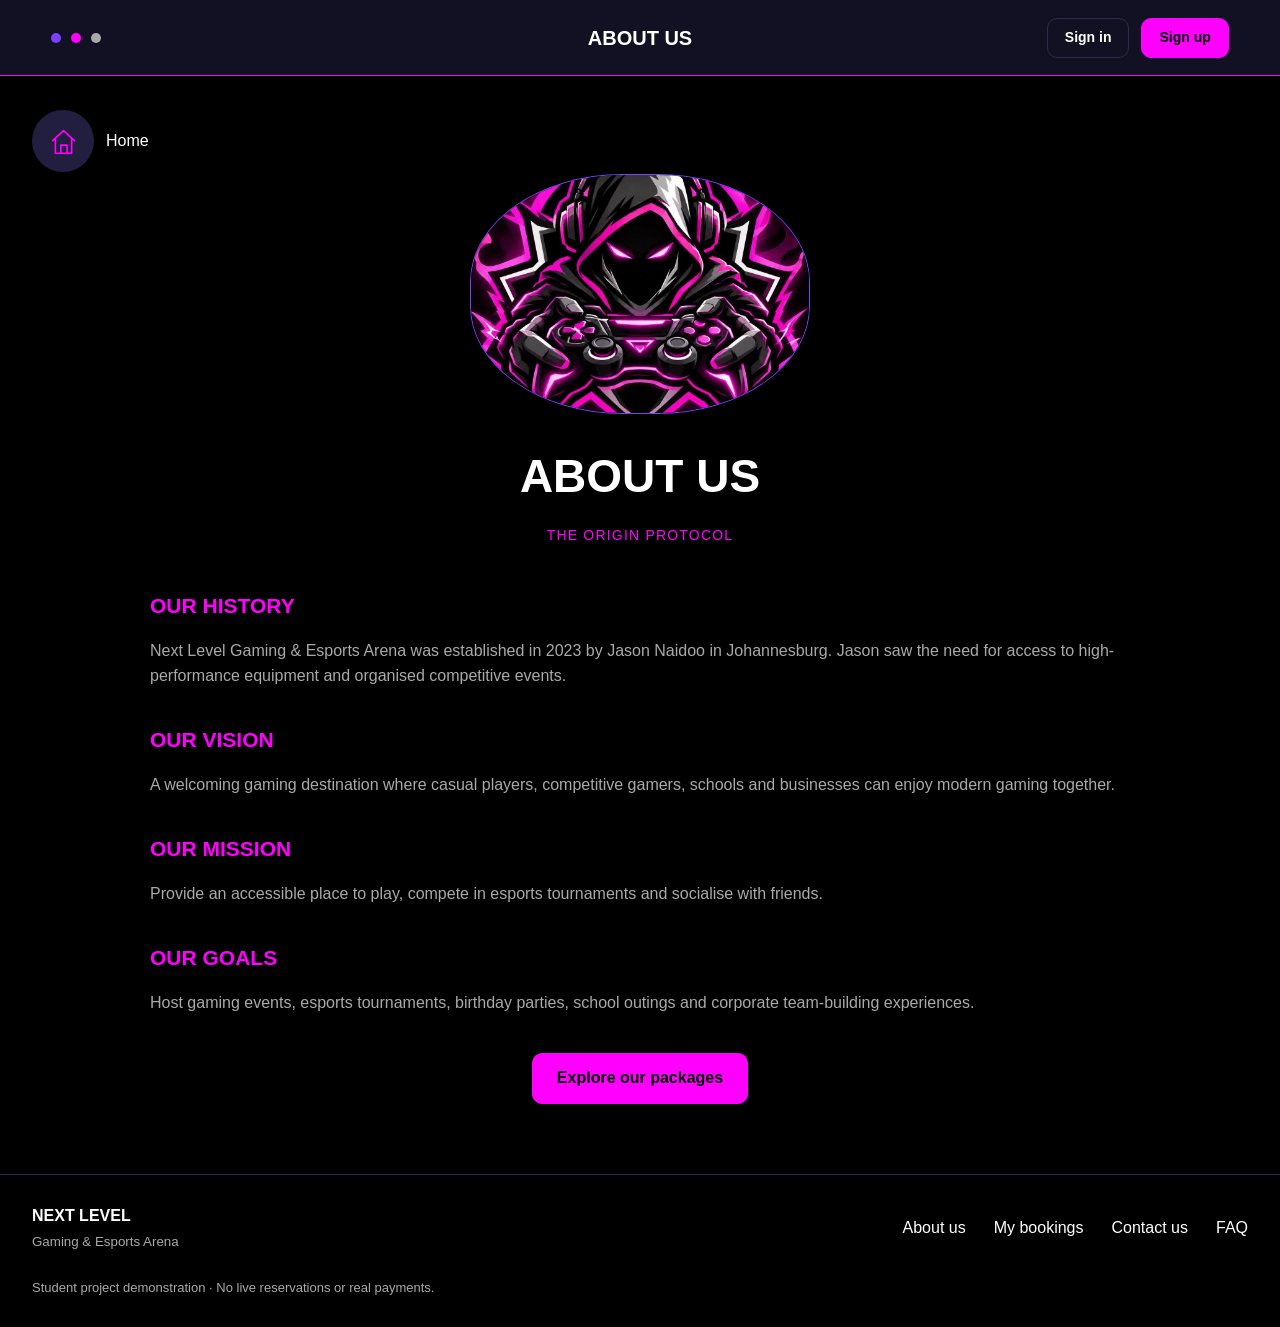
==== about.html @ 3601f0f4 "Laid a foundation for the website." ====
<!doctype html>
<html lang="en"><head><meta charset="utf-8"><meta name="viewport" content="width=device-width,initial-scale=1"><meta name="description" content="Next Level Gaming and Esports Arena in Johannesburg. Browse packages and calculate a booking quotation."><meta name="theme-color" content="#000000"><title>About us | Next Level</title><link rel="icon" href="assets/images/logo.jpg"><link rel="stylesheet" href="assets/css/style.css"><script src="assets/js/data.js" defer></script><script src="assets/js/app.js" defer></script></head>
<body data-page="about" data-protected="false"><a class="skip" href="#main">Skip to content</a><header class="topbar"><a href="index.html" aria-label="Next Level overview" class="dots"><i></i><i></i><i></i></a><div class="page-label">About us</div><div class="top-actions" id="account-nav"><a class="btn small" href="account.html#signin">Sign in</a><a class="btn primary small" href="account.html#signup">Sign up</a></div></header><noscript><div class="noscript">Enable JavaScript for the demo account, booking forms and calculator. You can still browse the information pages.</div></noscript><main id="main" class="page"><a class="back" href="home.html"><span class="circle"><svg class="icon" viewBox="0 0 32 32" aria-hidden="true"><path d="M4 15 L16 4 L28 15 M7 13 V29 H25 V13 M13 29 V20 H20 V29"/></svg></span><span>Home</span></a><img class="about-logo" src="assets/images/logo.jpg" alt="Next Level gamer emblem"><div class="heading"><h1>ABOUT US</h1><p class="eyebrow">The origin protocol</p></div><article class="about-copy"><section><h2>Our history</h2><p>Next Level Gaming &amp; Esports Arena was established in 2023 by Jason Naidoo in Johannesburg. Jason saw the need for access to high-performance equipment and organised competitive events.</p></section><section><h2>Our vision</h2><p>A welcoming gaming destination where casual players, competitive gamers, schools and businesses can enjoy modern gaming together.</p></section><section><h2>Our mission</h2><p>Provide an accessible place to play, compete in esports tournaments and socialise with friends.</p></section><section><h2>Our goals</h2><p>Host gaming events, esports tournaments, birthday parties, school outings and corporate team-building experiences.</p></section><div class="center"><a class="btn primary" href="plans.html">Explore our packages</a></div></article></main><footer class="footer"><a href="index.html"><strong>NEXT LEVEL</strong><small>Gaming &amp; Esports Arena</small></a><nav aria-label="Footer navigation"><a href="about.html">About us</a><a href="my-bookings.html">My bookings</a><a href="contact.html">Contact us</a><a href="faq.html">FAQ</a></nav><p class="footer-note">Student project demonstration · No live reservations or real payments.</p></footer></body></html>
---- assets/css/style.css ----
/* Next Level: the shared theme for all twelve website pages. */
:root{color-scheme:dark;--black:#000;--panel:#121124;--raised:#211e40;--line:#33264f;--grey:#a9a9a9;--white:#fff;--magenta:#f0f;--purple:#7842ff;--error:#ff8ea8}*{box-sizing:border-box}body{margin:0;background:var(--black);color:var(--white);font:16px/1.6 Arial,Helvetica,sans-serif}a{color:inherit;text-decoration:none}button,input,select,textarea{font:inherit}button,a,input,select,summary{touch-action:manipulation}button,summary{cursor:pointer}button:disabled{opacity:.45;cursor:not-allowed}a:focus-visible,button:focus-visible,input:focus-visible,select:focus-visible,textarea:focus-visible,summary:focus-visible{outline:3px solid var(--magenta);outline-offset:4px}img{display:block;max-width:100%}h1,h2,h3{line-height:1.2;margin:0 0 20px}h1{font-size:clamp(28px,3.6vw,46px)}h2{font-size:28px}h3{font-size:22px}p{color:var(--grey);margin:0 0 22px}ul{padding-left:22px;color:var(--grey)}.skip{position:absolute;left:10px;top:-90px;z-index:100;background:var(--magenta);color:black;padding:12px}.skip:focus{top:5px}.topbar{min-height:76px;padding:15px 4%;background:var(--panel);border-bottom:1px solid var(--magenta);display:grid;grid-template-columns:1fr auto 1fr;align-items:center;gap:20px}.dots{display:flex;gap:10px}.dots i{height:10px;width:10px;border-radius:50%;background:var(--purple)}.dots i:nth-child(2){background:var(--magenta)}.dots i:nth-child(3){background:var(--grey)}.page-label{font-size:20px;font-weight:bold;text-transform:uppercase;text-align:center}.top-actions{display:flex;justify-content:flex-end;align-items:center;gap:12px}.btn{display:inline-flex;align-items:center;justify-content:center;gap:10px;border:1px solid var(--line);border-radius:10px;padding:13px 24px;background:var(--panel);color:white;font-weight:bold;text-align:center;line-height:1.4;min-height:48px}.btn:hover{border-color:var(--magenta);background:var(--raised)}.primary{background:var(--magenta);color:#000;border-color:var(--magenta)}.primary:hover{background:#ff6aff;color:black}.small{font-size:14px;padding:9px 17px;min-height:40px}.text-link{color:var(--magenta);text-decoration:underline;text-underline-offset:4px}.page{max-width:1280px;margin:auto;padding:34px 32px 70px;min-height:70vh}.back{display:inline-flex;align-items:center;gap:12px;margin:0 0 32px}.circle{display:inline-grid;place-items:center;width:62px;height:62px;border-radius:50%;background:var(--raised);color:var(--magenta)}.icon{width:29px;height:29px;fill:none;stroke:currentColor;stroke-width:1.8;stroke-linecap:round;stroke-linejoin:round;flex-shrink:0}.heading{text-align:center;margin:20px auto 46px;max-width:850px}.eyebrow{text-transform:uppercase;letter-spacing:1.2px;color:var(--magenta);font-size:14px}.hero{position:relative;height:340px;display:grid;place-items:center;overflow:hidden;border:1px solid var(--purple);border-radius:14px;margin:15px 0 56px}.hero>img{position:absolute;inset:0;width:100%;height:100%;object-fit:cover}.hero-content{position:relative;background:rgba(0,0,0,.89);border:1px solid var(--purple);border-radius:10px;text-align:center;padding:25px 42px;max-width:90%}.hero-content h1{font-size:48px;margin-bottom:5px}.hero-content .eyebrow{font-size:20px}.overview-copy{display:grid;grid-template-columns:1.7fr 1fr;gap:70px}.overview-copy h2{font-size:36px}.stack{display:grid;gap:18px}.panel{background:var(--panel);border:1px solid var(--line);border-radius:10px;padding:26px}.panel p:last-child{margin-bottom:0}.panel h3{margin-bottom:9px}.footer{max-width:1280px;margin:0 auto;padding:28px 32px;border-top:1px solid var(--line);display:flex;justify-content:space-between;gap:24px;flex-wrap:wrap}.footer strong{display:block}.footer small{color:var(--grey)}.footer nav{display:flex;align-items:center;gap:28px;flex-wrap:wrap}.footer-note{width:100%;font-size:13px;color:var(--grey);margin:0}.logo-banner{display:flex;align-items:center;gap:55px;background:var(--panel);border:1px solid var(--purple);padding:25px 45px;border-radius:14px;margin:15px 0 44px}.logo-banner img{width:220px;border-radius:14px}.logo-banner h1{font-size:60px;margin-bottom:10px}.logo-banner h2{color:var(--magenta);font-size:29px}.home-nav{display:grid;grid-template-columns:repeat(4,1fr);text-align:center;gap:24px;margin:45px 0}.home-nav a{padding:10px;border-radius:10px}.home-nav a:hover{background:var(--panel)}.home-nav .circle{width:78px;height:78px;margin-bottom:18px}.home-nav h3{margin-bottom:8px}.home-nav p{font-size:14px}.plans-link{display:block;text-align:center;border-top:1px solid var(--line);padding:36px 15px}.plans-link .circle{margin-bottom:20px}.venue-feature{display:grid;grid-template-columns:1fr 1.2fr;gap:55px;align-items:center;margin:30px 0 60px}.photo{width:100%;aspect-ratio:1.85;object-fit:cover;border:1px solid var(--purple);border-radius:14px}.bottom-links{display:flex;justify-content:space-between;gap:25px;padding:28px 5%}.bottom-links a{display:flex;align-items:center;gap:20px;font-size:23px;font-weight:bold}.about-logo{width:340px;height:240px;object-fit:cover;border-radius:45%;margin:-30px auto 35px;border:1px solid var(--purple)}.about-copy{max-width:980px;margin:auto}.about-copy section{margin:38px 0}.about-copy h2{font-size:21px;color:var(--magenta);text-transform:uppercase}.center{text-align:center}.wide-btn{min-width:300px;margin:25px auto}.auth-card{max-width:840px;margin:0 auto 35px}.tabs{display:flex;gap:10px;margin:0 0 30px}.tabs button{flex:1;background:var(--panel);border:1px solid var(--line);color:var(--grey);padding:14px;border-radius:8px}.tabs button[aria-selected=true]{background:var(--raised);border-color:var(--magenta);color:white}.field{margin-bottom:24px}label,.field-label{display:block;font-size:14px;color:var(--grey);font-weight:bold;margin-bottom:8px}input,select,textarea{display:block;width:100%;border:1px solid var(--line);background:var(--panel);color:white;border-radius:8px;padding:14px 17px;min-height:52px}input[aria-invalid=true],select[aria-invalid=true]{border-color:var(--error)}.help{font-size:13px;color:var(--grey);margin:8px 0 20px}.error{color:var(--error);font-size:14px;margin:5px 0 0}.notice{padding:14px 18px;border-left:3px solid var(--purple);background:var(--panel);color:#c2bdd1;font-size:14px;margin:20px 0}.form-grid{display:grid;grid-template-columns:1fr 1fr;gap:0 32px}.gallery{display:grid;grid-template-columns:1fr 1fr;gap:55px 45px;margin:25px 0}.gallery article{min-width:0}.gallery .photo{aspect-ratio:1.85}.card-body{background:var(--panel);border:1px solid var(--line);border-radius:10px;padding:26px;margin-top:16px}.price{font-size:28px;font-weight:bold;color:var(--magenta);margin-bottom:15px}.catalogue-switch{display:flex;gap:20px;justify-content:center;flex-wrap:wrap;margin-bottom:30px}.catalogue-title{border-bottom:1px solid var(--line);padding:20px 0;scroll-margin-top:20px}.gallery details{margin:18px 0}.gallery summary{color:var(--magenta)}.venue-card{text-align:center}.venue-card h2{font-size:24px;margin-top:22px}.booking-form{max-width:1000px;margin:auto}.booking-form .field{margin:34px 0}.booking-form select{min-height:68px}.fee-heading{display:grid;grid-template-columns:1fr 1fr 1fr;align-items:start}.fee-heading img{width:98px;border-radius:12px}.fee-heading .back{justify-self:center;white-space:nowrap}.fee-form{margin:30px 0}.selection-list{padding:0;border:0;margin:15px 0 25px}.selection-list legend{font-size:22px;font-weight:bold;margin-bottom:20px}.choice{display:flex;align-items:center;gap:16px;background:var(--panel);border:1px solid var(--line);border-radius:8px;padding:14px 18px;margin-bottom:10px;color:white;font-size:16px;font-weight:normal}.choice input{width:22px;min-height:22px;height:22px;padding:0;accent-color:var(--magenta);flex:0 0 22px}.choice .item-price{color:var(--magenta);font-weight:bold;margin-left:auto;white-space:nowrap}.discounts{display:grid;grid-template-columns:repeat(4,1fr);background:var(--raised);border-radius:10px;margin:35px 0;overflow:hidden}.discounts div{padding:20px}.discounts .selected{box-shadow:inset 0 -3px var(--magenta)}.discounts small{display:block;color:var(--grey)}.table-wrap{overflow-x:auto;margin:25px 0}table{border-collapse:collapse;width:100%;background:var(--panel)}th,td{text-align:left;padding:17px 22px;border-bottom:1px solid var(--line)}th{background:var(--raised)}th:last-child,td:last-child{text-align:right;white-space:nowrap}.total th,.total td{background:var(--raised);font-weight:bold}.total td{color:var(--magenta);font-size:23px}.checkout-actions{display:flex;justify-content:center;gap:18px;flex-wrap:wrap}.confirmation{max-width:760px;margin:75px auto;text-align:center}.confirmation .circle{width:95px;height:95px;margin-bottom:35px}.confirmation h1{margin-bottom:20px}.return-panel{margin:70px auto 20px;background:var(--panel);border:1px solid var(--line);padding:45px;border-radius:15px}.return-panel .circle{display:grid;margin:0 auto 24px}.booking-list{display:grid;grid-template-columns:1fr 1fr;gap:30px;margin:25px 0}.record{background:var(--panel);border:1px solid var(--line);padding:28px;border-radius:10px}.record dl{margin-bottom:0}.record dl div{display:flex;justify-content:space-between;gap:24px;border-bottom:1px solid var(--line);padding:14px 0}.record dt{color:var(--grey)}.record dd{text-align:right;margin:0;overflow-wrap:anywhere}.empty{text-align:center;padding:70px 25px;background:var(--panel);border-radius:10px}.contact-layout{display:grid;grid-template-columns:280px 1fr;min-height:1000px;max-width:1280px;margin:auto}.contact-rail{background:var(--raised);padding:38px 30px}.contact-rail h2{margin-top:110px}.contact-content{padding:45px 65px}.contact-detail{margin:32px 0}.contact-detail h2{color:var(--magenta);font-size:16px}.map-placeholder{border:1px solid var(--purple);background:var(--panel);padding:70px 30px;text-align:center;border-radius:12px;margin:35px 0}.map-placeholder .icon{color:var(--magenta);height:56px;width:56px;margin-bottom:18px}.faq{max-width:980px;margin:auto}.faq details{border-bottom:1px solid var(--line);padding:24px 0}.faq summary{font-size:22px;font-weight:bold}.faq details p{margin:20px 0 0}.status{color:var(--magenta);font-size:14px}.no-margin{margin:0}.noscript{display:block;background:#30203d;padding:20px;text-align:center} [hidden]{display:none!important}@media(max-width:850px){.topbar{grid-template-columns:1fr auto}.page-label{grid-column:1/-1;grid-row:2}.top-actions{grid-column:2;grid-row:1}.overview-copy{gap:30px}.logo-banner{gap:25px;padding:25px}.logo-banner img{width:150px}.logo-banner h1{font-size:42px}.logo-banner h2{font-size:22px}.gallery{gap:30px}.venue-feature{gap:30px}.contact-layout{grid-template-columns:220px 1fr}.contact-content{padding:30px}.record dl div{display:block}.record dd{text-align:left;margin-top:8px}}@media(max-width:600px){.page{padding:25px 20px 45px}.topbar{padding-inline:20px}.hero{height:310px}.hero-content{padding:24px 18px}.hero-content h1{font-size:38px}.hero-content .eyebrow{font-size:16px}.overview-copy,.venue-feature,.gallery,.booking-list,.form-grid{grid-template-columns:1fr}.logo-banner{flex-direction:column;text-align:center}.logo-banner img{width:170px}.logo-banner h1{font-size:42px}.home-nav{grid-template-columns:1fr 1fr;gap:15px}.home-nav h3{font-size:21px}.bottom-links{padding:10px 0;gap:15px}.bottom-links a{font-size:18px;gap:10px}.bottom-links .circle{width:45px;height:45px}.about-logo{max-width:90%;margin:0 auto 25px}.wide-btn{min-width:0;width:100%}.footer{padding:25px 20px}.footer nav{gap:20px}.choice{align-items:flex-start;flex-wrap:wrap;gap:12px}.choice .item-price{margin-left:34px}.choice span:first-of-type{flex:1;min-width:160px}.discounts{grid-template-columns:1fr 1fr}.discounts div{padding:15px}.fee-heading{grid-template-columns:1fr auto}.fee-heading .back{grid-column:2}.contact-layout{grid-template-columns:1fr}.contact-rail{padding:20px}.contact-rail .back{margin:0}.contact-rail h2,.contact-rail>p{display:none}.contact-content{padding:30px 20px}.return-panel{padding:30px 15px}.faq summary{font-size:20px}th,td{padding:14px 12px}.top-actions .btn{font-size:13px;padding:9px 12px}}
@media(prefers-reduced-motion:no-preference){.btn,.home-nav a{transition:background .15s,border-color .15s}}@media print{.topbar,.footer,.back,.checkout-actions{display:none}body{background:white;color:black}.panel,table,th,td{background:white;color:black}p{color:#333}}
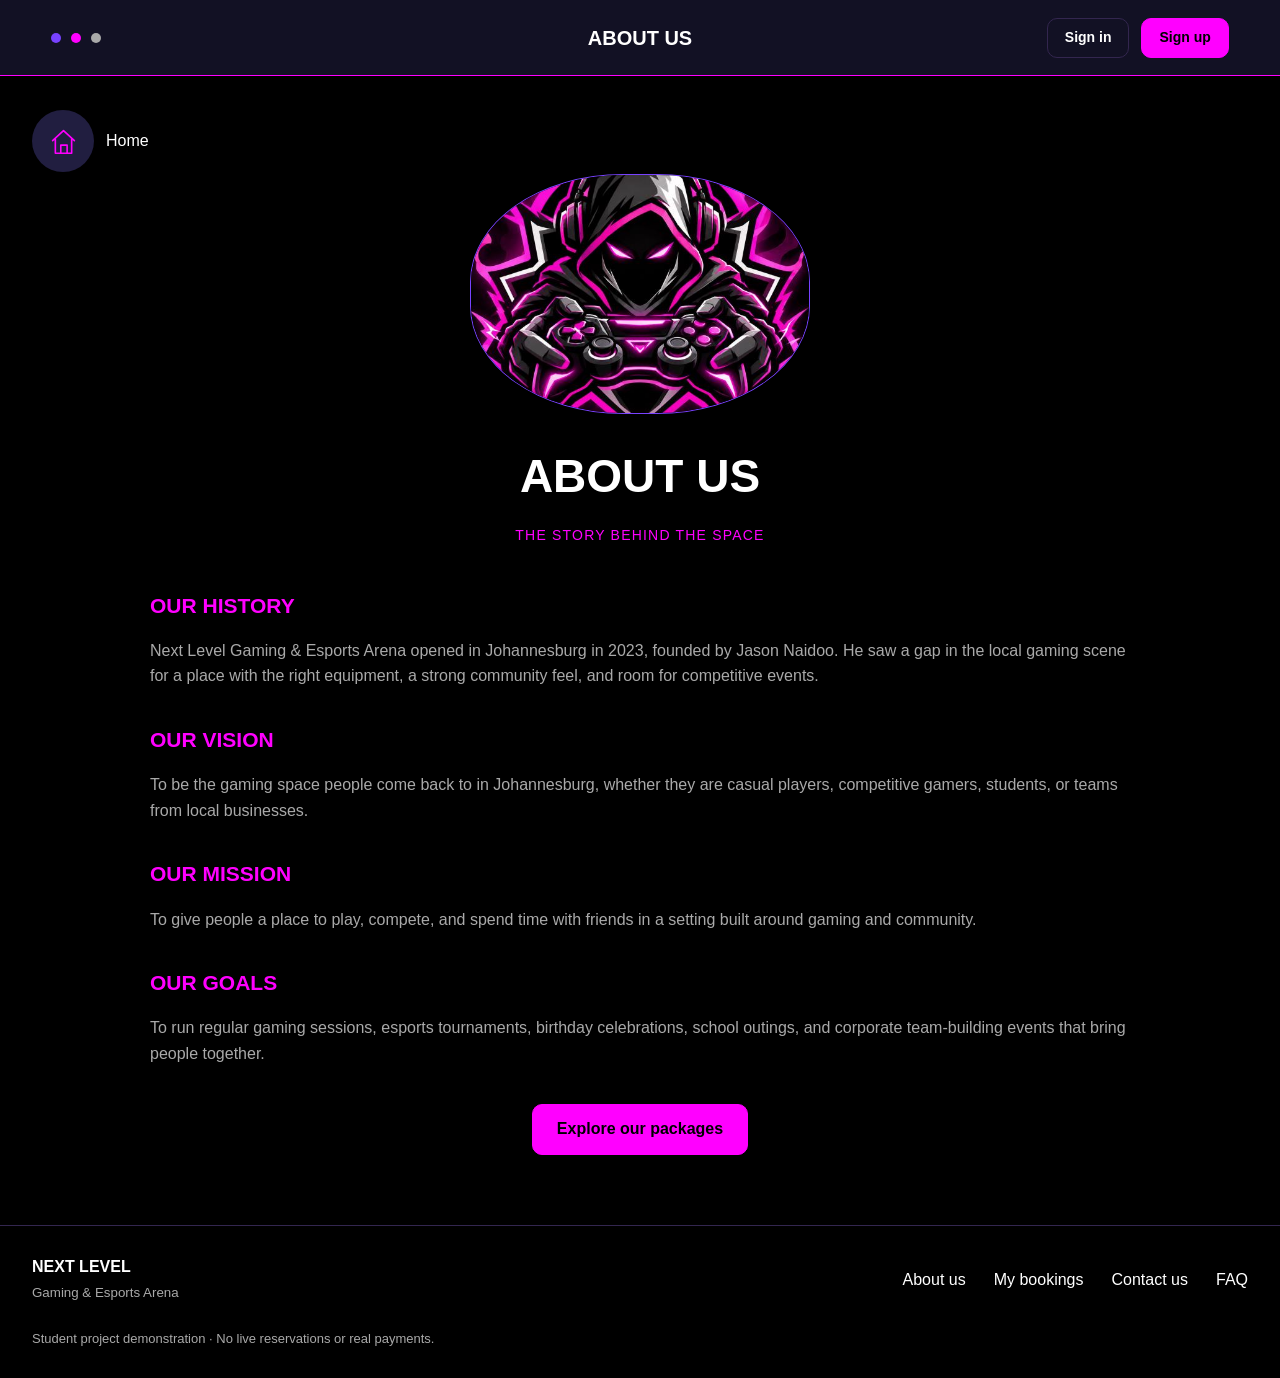
==== commit 9150b3d8: "Updated the wording of the about and account pages" ====
--- a/about.html
+++ b/about.html
@@ -1,3 +1,100 @@
 <!doctype html>
-<html lang="en"><head><meta charset="utf-8"><meta name="viewport" content="width=device-width,initial-scale=1"><meta name="description" content="Next Level Gaming and Esports Arena in Johannesburg. Browse packages and calculate a booking quotation."><meta name="theme-color" content="#000000"><title>About us | Next Level</title><link rel="icon" href="assets/images/logo.jpg"><link rel="stylesheet" href="assets/css/style.css"><script src="assets/js/data.js" defer></script><script src="assets/js/app.js" defer></script></head>
-<body data-page="about" data-protected="false"><a class="skip" href="#main">Skip to content</a><header class="topbar"><a href="index.html" aria-label="Next Level overview" class="dots"><i></i><i></i><i></i></a><div class="page-label">About us</div><div class="top-actions" id="account-nav"><a class="btn small" href="account.html#signin">Sign in</a><a class="btn primary small" href="account.html#signup">Sign up</a></div></header><noscript><div class="noscript">Enable JavaScript for the demo account, booking forms and calculator. You can still browse the information pages.</div></noscript><main id="main" class="page"><a class="back" href="home.html"><span class="circle"><svg class="icon" viewBox="0 0 32 32" aria-hidden="true"><path d="M4 15 L16 4 L28 15 M7 13 V29 H25 V13 M13 29 V20 H20 V29"/></svg></span><span>Home</span></a><img class="about-logo" src="assets/images/logo.jpg" alt="Next Level gamer emblem"><div class="heading"><h1>ABOUT US</h1><p class="eyebrow">The origin protocol</p></div><article class="about-copy"><section><h2>Our history</h2><p>Next Level Gaming &amp; Esports Arena was established in 2023 by Jason Naidoo in Johannesburg. Jason saw the need for access to high-performance equipment and organised competitive events.</p></section><section><h2>Our vision</h2><p>A welcoming gaming destination where casual players, competitive gamers, schools and businesses can enjoy modern gaming together.</p></section><section><h2>Our mission</h2><p>Provide an accessible place to play, compete in esports tournaments and socialise with friends.</p></section><section><h2>Our goals</h2><p>Host gaming events, esports tournaments, birthday parties, school outings and corporate team-building experiences.</p></section><div class="center"><a class="btn primary" href="plans.html">Explore our packages</a></div></article></main><footer class="footer"><a href="index.html"><strong>NEXT LEVEL</strong><small>Gaming &amp; Esports Arena</small></a><nav aria-label="Footer navigation"><a href="about.html">About us</a><a href="my-bookings.html">My bookings</a><a href="contact.html">Contact us</a><a href="faq.html">FAQ</a></nav><p class="footer-note">Student project demonstration · No live reservations or real payments.</p></footer></body></html>+<html lang="en">
+  <head>
+    <meta charset="utf-8">
+    <meta name="viewport" content="width=device-width,initial-scale=1">
+    <meta
+      name="description"
+      content="Next Level Gaming and Esports Arena in Johannesburg. Browse packages and calculate a booking quotation."
+    >
+    <meta name="theme-color" content="#000000">
+
+    <title>About us | Next Level</title>
+
+    <link rel="icon" href="assets/images/logo.jpg">
+    <link rel="stylesheet" href="assets/css/style.css">
+
+    <script src="assets/js/data.js" defer></script>
+    <script src="assets/js/app.js" defer></script>
+  </head>
+
+  <body data-page="about" data-protected="false">
+    <a class="skip" href="#main">Skip to content</a>
+
+    <header class="topbar">
+      <a href="index.html" aria-label="Next Level overview" class="dots">
+        <i></i><i></i><i></i>
+      </a>
+
+      <div class="page-label">About us</div>
+
+      <div class="top-actions" id="account-nav">
+        <a class="btn small" href="account.html#signin">Sign in</a>
+        <a class="btn primary small" href="account.html#signup">Sign up</a>
+      </div>
+    </header>
+
+    <noscript>
+      <div class="noscript">Enable JavaScript for the demo account, booking forms and calculator. You can still browse the information pages.</div>
+    </noscript>
+
+    <main id="main" class="page">
+      <a class="back" href="home.html">
+        <span class="circle">
+          <svg class="icon" viewBox="0 0 32 32" aria-hidden="true">
+            <path d="M4 15 L16 4 L28 15 M7 13 V29 H25 V13 M13 29 V20 H20 V29"/>
+          </svg>
+        </span>
+        <span>Home</span>
+      </a>
+
+      <img class="about-logo" src="assets/images/logo.jpg" alt="Next Level gamer emblem">
+
+      <div class="heading">
+        <h1>ABOUT US</h1>
+        <p class="eyebrow">The story behind the space</p>
+      </div>
+
+      <article class="about-copy">
+        <section>
+          <h2>Our history</h2>
+          <p>Next Level Gaming &amp; Esports Arena opened in Johannesburg in 2023, founded by Jason Naidoo. He saw a gap in the local gaming scene for a place with the right equipment, a strong community feel, and room for competitive events.</p>
+        </section>
+
+        <section>
+          <h2>Our vision</h2>
+          <p>To be the gaming space people come back to in Johannesburg, whether they are casual players, competitive gamers, students, or teams from local businesses.</p>
+        </section>
+
+        <section>
+          <h2>Our mission</h2>
+          <p>To give people a place to play, compete, and spend time with friends in a setting built around gaming and community.</p>
+        </section>
+
+        <section>
+          <h2>Our goals</h2>
+          <p>To run regular gaming sessions, esports tournaments, birthday celebrations, school outings, and corporate team-building events that bring people together.</p>
+        </section>
+
+        <div class="center">
+          <a class="btn primary" href="plans.html">Explore our packages</a>
+        </div>
+      </article>
+    </main>
+
+    <footer class="footer">
+      <a href="index.html">
+        <strong>NEXT LEVEL</strong><small>Gaming &amp; Esports Arena</small>
+      </a>
+
+      <nav aria-label="Footer navigation">
+        <a href="about.html">About us</a>
+        <a href="my-bookings.html">My bookings</a>
+        <a href="contact.html">Contact us</a>
+        <a href="faq.html">FAQ</a>
+      </nav>
+
+      <p class="footer-note">Student project demonstration · No live reservations or real payments.</p>
+    </footer>
+  </body>
+</html>
